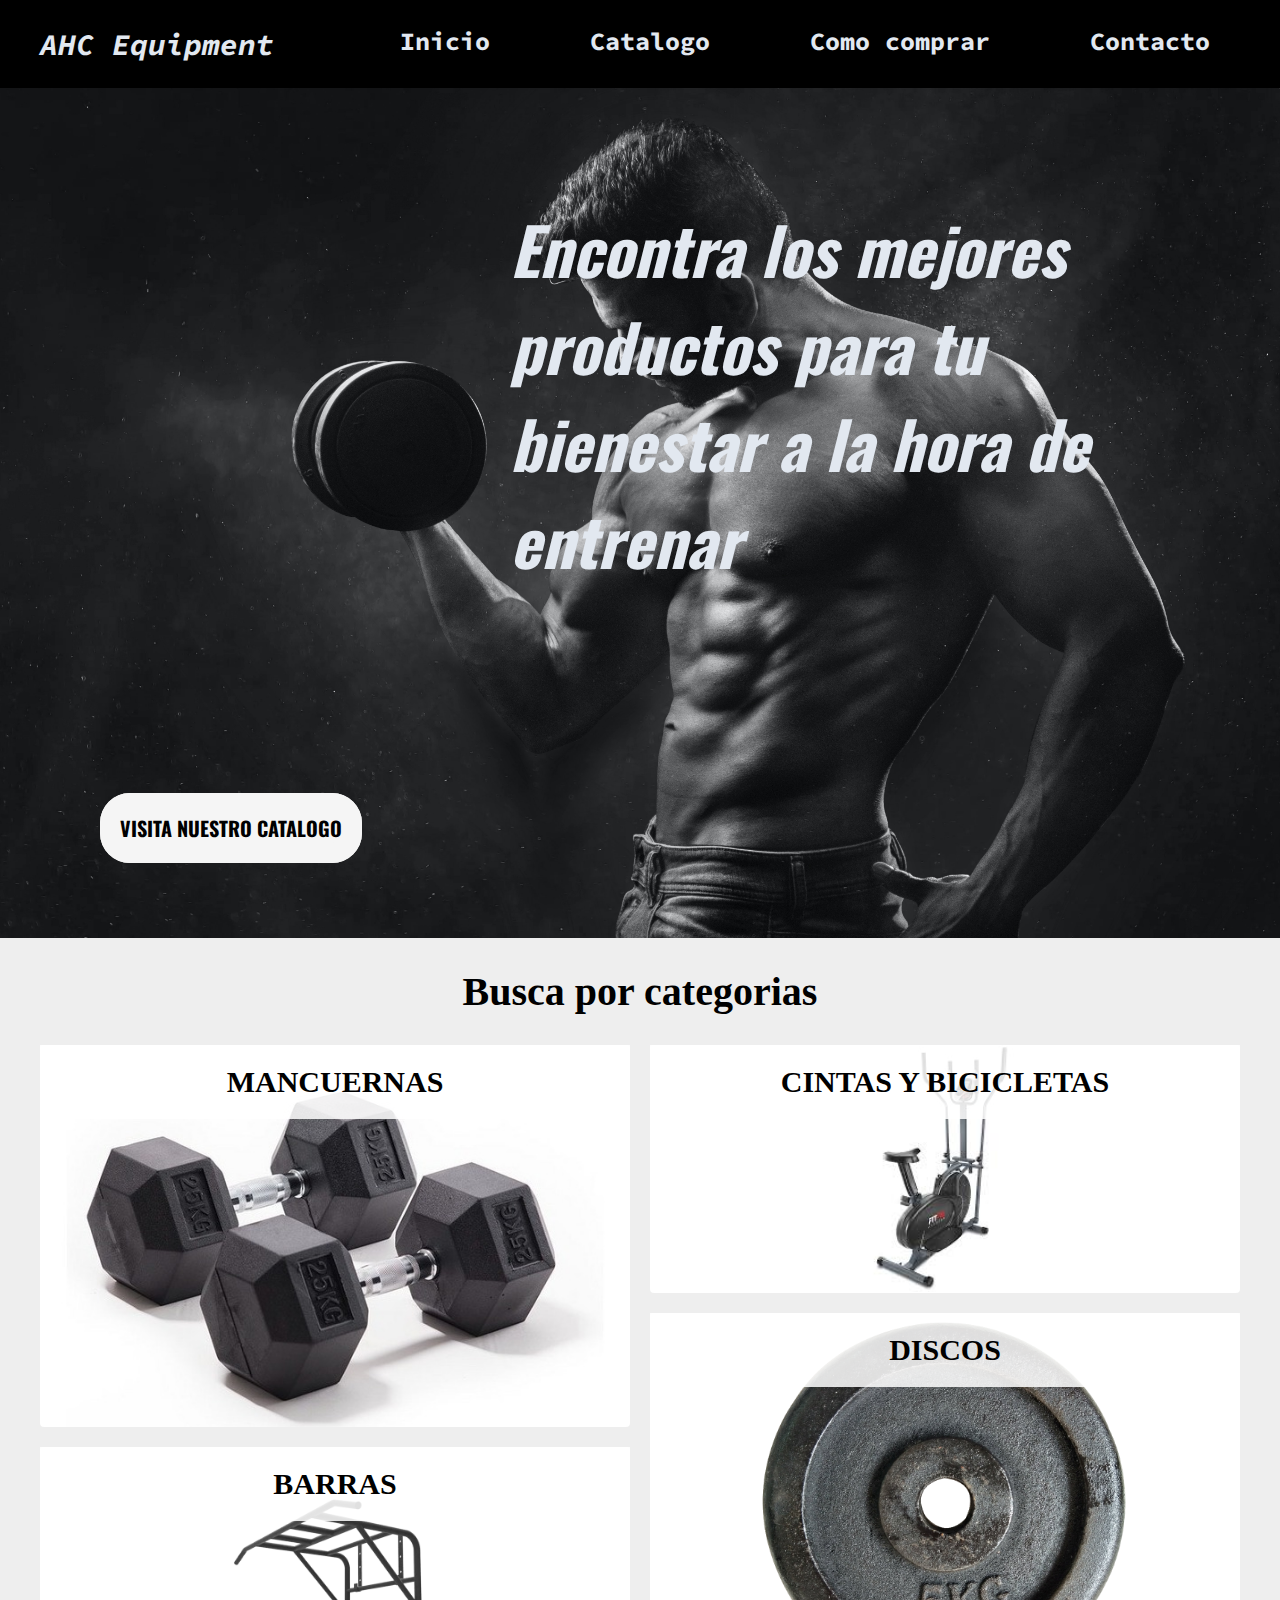
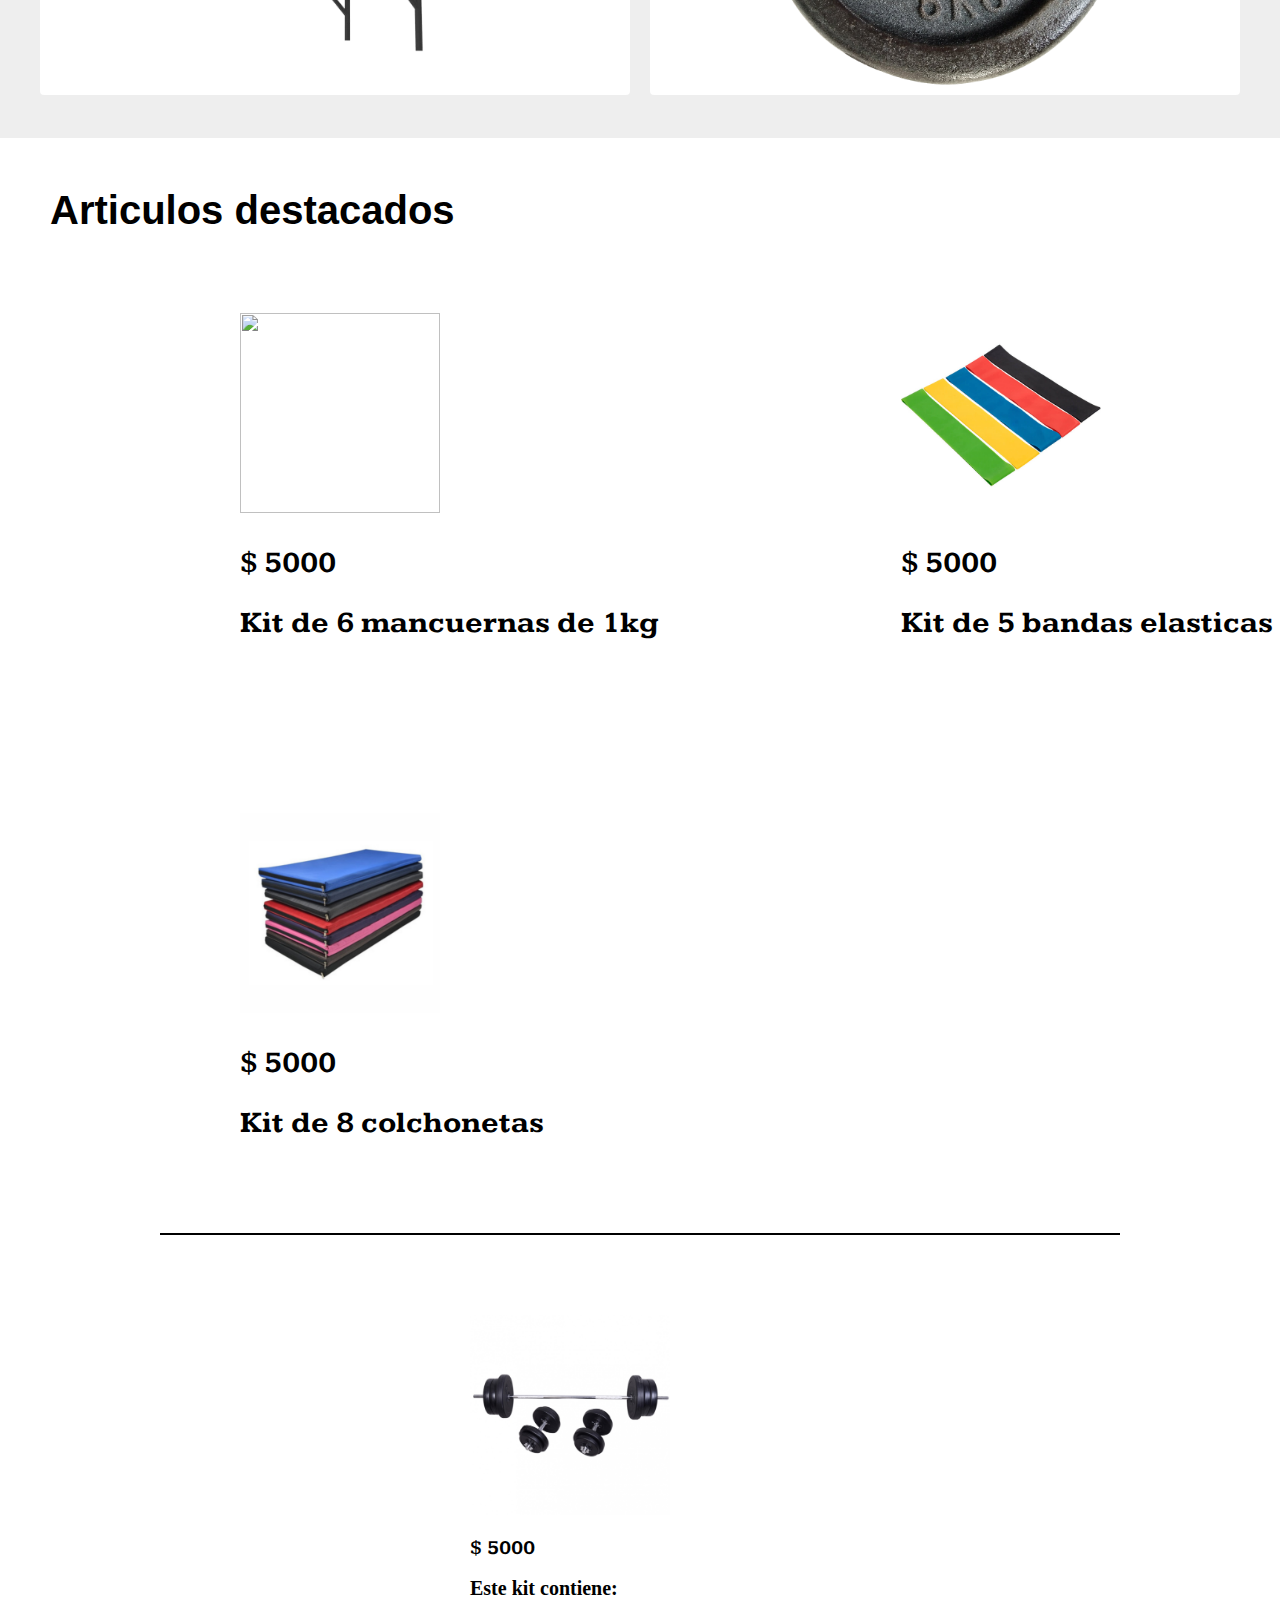
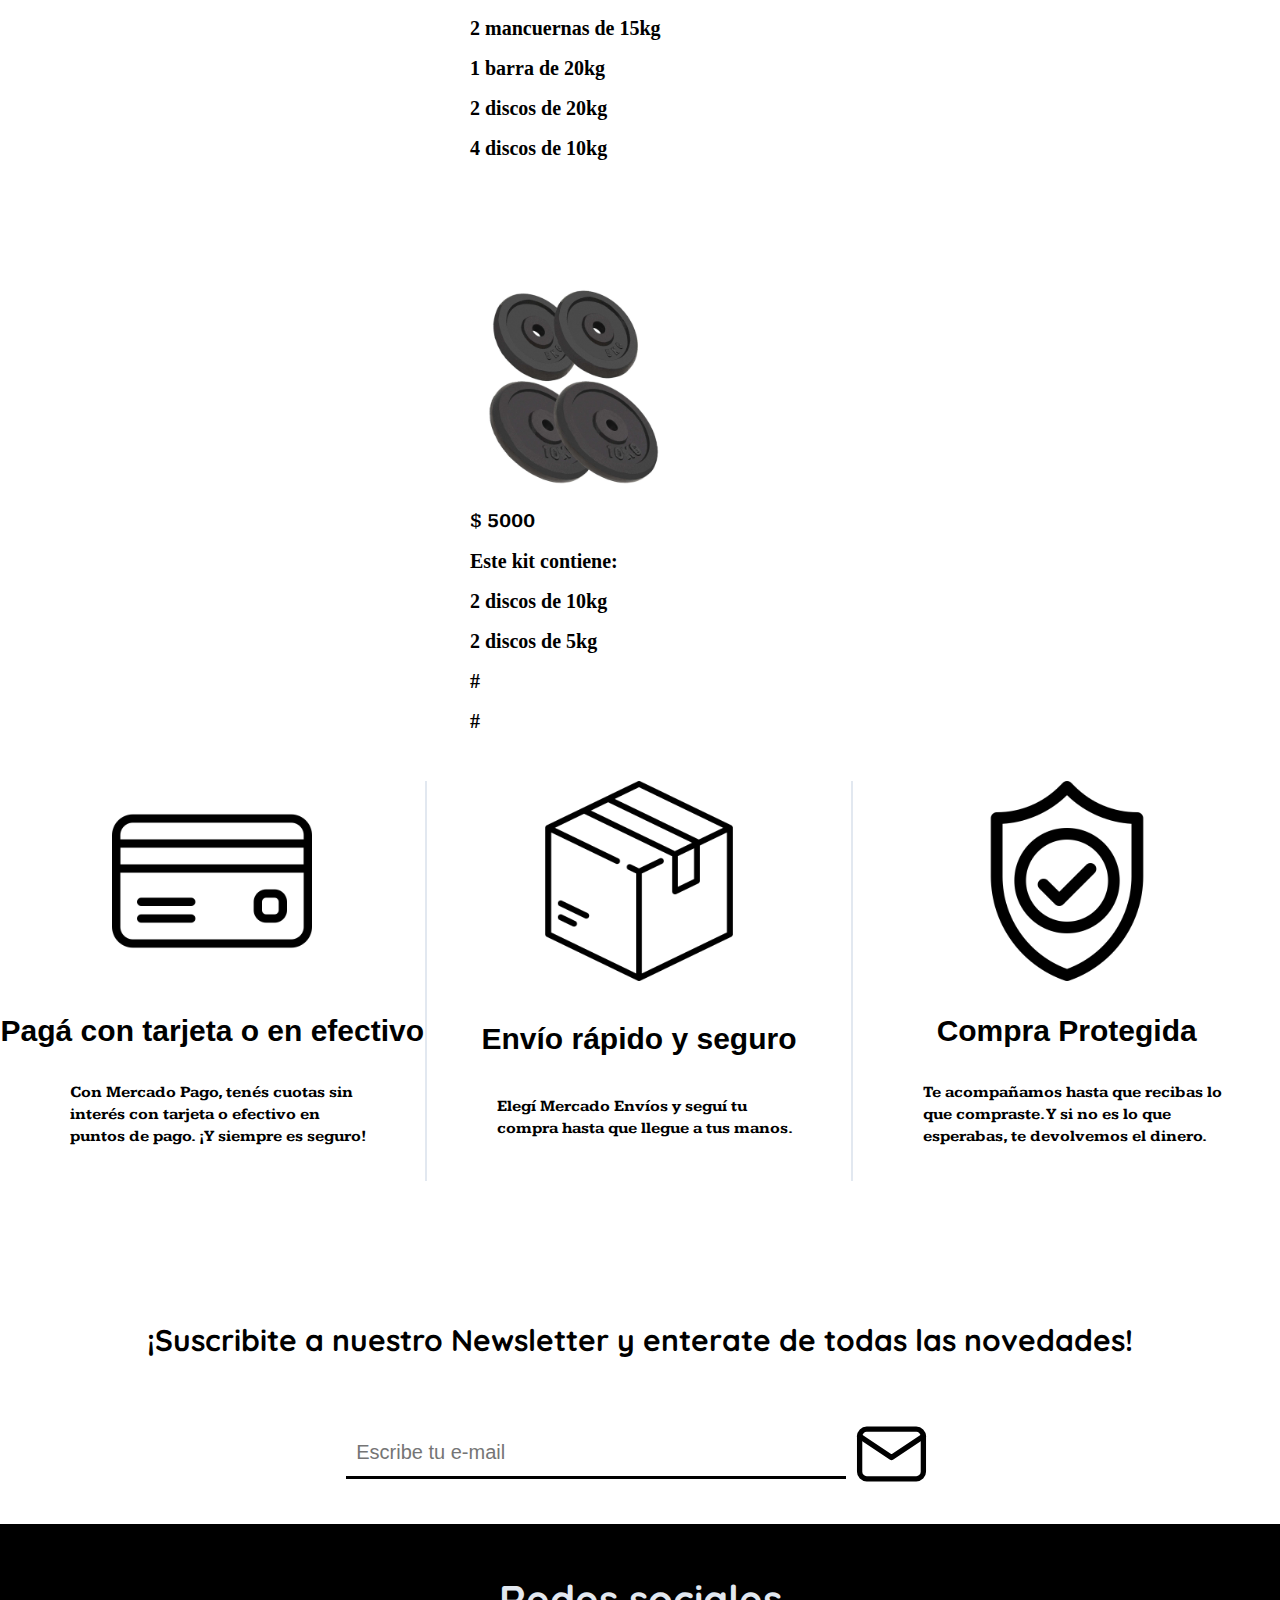
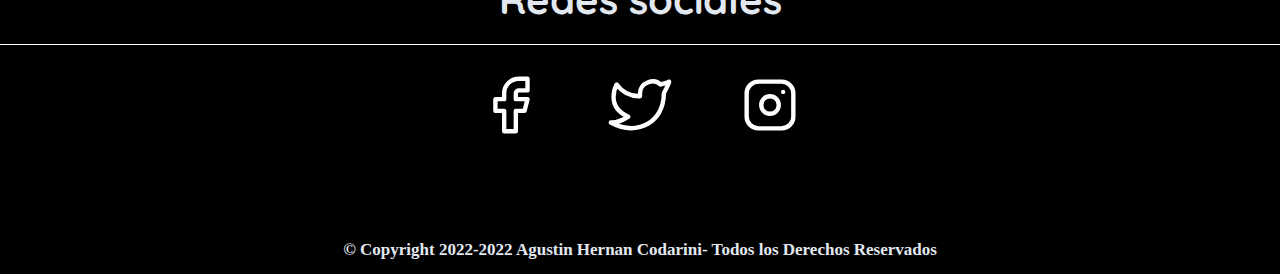
==== index.html @ 30589cee "Proyecto Principal Inicial" ====
<!DOCTYPE html>
<html lang="en">
<head>
    <meta charset="UTF-8" />
    <meta http-equiv="X-UA-Compatible" content="IE=edge" />
    <meta name="viewport" content="width=device-width, initial-scale=1.0" />
    <title>AHC Equipment</title>
    
    <link rel="stylesheet" href="./styles.css" />
    <link rel="preconnect" href="https://fonts.googleapis.com">
    <link rel="preconnect" href="https://fonts.gstatic.com" crossorigin>
    <link href="https://fonts.googleapis.com/css2?family=Amaranth:ital@1&family=Lora:ital@1&family=Oswald&display=swap" rel="stylesheet">
    
    <link rel="preconnect" href="https://fonts.googleapis.com">
    <link rel="preconnect" href="https://fonts.gstatic.com" crossorigin>
    <link href="https://fonts.googleapis.com/css2?family=Asap:ital@1&display=swap" rel="stylesheet">

    <link rel="preconnect" href="https://fonts.googleapis.com">
    <link rel="preconnect" href="https://fonts.gstatic.com" crossorigin>
    <link href="https://fonts.googleapis.com/css2?family=Kameron&display=swap" rel="stylesheet">

    <link rel="preconnect" href="https://fonts.googleapis.com">
    <link rel="preconnect" href="https://fonts.gstatic.com" crossorigin>
    <link href="https://fonts.googleapis.com/css2?family=Source+Code+Pro&display=swap" rel="stylesheet">

    <link rel="preconnect" href="https://fonts.googleapis.com">
    <link rel="preconnect" href="https://fonts.gstatic.com" crossorigin>
    <link href="https://fonts.googleapis.com/css2?family=Quicksand:wght@500;700&display=swap" rel="stylesheet">

</head>
<body>                                            
    <header class="header">
        <div class="header__content">
             <h3>
              <a href="./index.html" class="content__title">AHC Equipment</a>
             </h3>
             <nav>
             <ul class="content__navbar">
              <li><a href="./index.html">Inicio</a></li>
              <li><a href="./pages/catalogo.html">Catalogo</a></li>
              <li><a href="#comocomprar">Como comprar</a></li>
              <li><a href="./pages/contacto.html">Contacto</a></li>
              <svg xmlns="http://www.w3.org/2000/svg" class="icon icon-tabler icon-tabler-menu-2" width="44" height="44" viewBox="0 0 24 24" stroke-width="1.5" stroke="#ffffff" fill="none" stroke-linecap="round" stroke-linejoin="round">
                <path stroke="none" d="M0 0h24v24H0z" fill="none"/>
                <line x1="4" y1="6" x2="20" y2="6" />
                <line x1="4" y1="12" x2="20" y2="12" />
                <line x1="4" y1="18" x2="20" y2="18" />
              </svg>
            </ul> 
          </nav>
        </div>
    </header>

    <main>
        <section class="fondoimg" >
            <div class="content__fondoimg">
            <h1>Encontra los mejores productos para tu bienestar a la hora de entrenar</h1>
            
            <nav>
                <a class="button__1" href="./pages/catalogo.html">Visita nuestro catalogo</a>
            </nav>
            </div>
            
        </section>

        <section>
          <div class="escala">
           <h2>Busca por categorias</h2>
            <div class="content__escala">
                <div class="dumbell__escala">
                    <h3><a href="/pages/catalogo.html#mancuernas">Mancuernas</a></h3>
                </div>
                         
                <div class="barra__escala">
                    <h3><a href="/pages/catalogo.html#barras">Barras</a></h3>
                </div>

                <div class="cinta__escala">
                    <h3><a href="/pages/catalogo.html#bicicletas">Cintas y bicicletas</a></h3>
                </div>

                <div class="discos__escala">
                    <h3><a href="/pages/catalogo.html#discos">Discos</a></h3>
                </div>
            </div>
          </div>  
        </section>
        
        <section class="destacados">
            
            <h2>Articulos destacados</h2>

            <div class="destacados-1 primeras3">

            <img src="./images/packdescuento1.jpg" alt="" />
              
              <p>$ 5000</p>
              <p>Kit de 6 mancuernas de 1kg</p>

            </div>
            
            <div class="destacados-2 primeras3">

            <img src="./images/packdescuento2.jpg" alt="Pack de 5 bandas elasticas" />
              
              <p>$ 5000</p>
              <p>Kit de 5 bandas elasticas</p>

            </div>

            <div class="destacados-3 primeras3">

            <img src="./images/packdescuento3.png" alt="" />
              
              <p>$ 5000</p>
              <p>Kit de 8 colchonetas</p>
               
            </div>
              
            <hr />

            <div class="destacados-4 primeras2">

            <img src="./images/packdescuento4.jpg" alt="" />
              
              <p>$ 5000</p>
              <ul>
                  <li>Este kit contiene:</li>
                  <ul>
                      <li>2 mancuernas de 15kg</li>
                      <li>1 barra de 20kg</li>
                      <li>2 discos de 20kg</li>
                      <li>4 discos de 10kg</li>
                  </ul>
              </ul>

            </div>

            <div class="destacados-5 primeras2"> 

            <img src="./images/packdescuento5.jpg" alt="" />
                
                <p>$ 5000</p>
                <ul>
                    <li>Este kit contiene:</li>
                    <ul>
                        <li>2 discos de 10kg</li>
                        <li>2 discos de 5kg</li>
                        <li>#</li>
                        <li>#</li>
                    </ul>
                </ul>
            
            </div>
            
        <section id="comocomprar">
            <div class="container__compras">
                <div class="container__card container__borde">
                <img src="./images/Como comprartarjeta.png" alt="">
                <h2>Pagá con tarjeta o en efectivo</h2>
                <p>Con Mercado Pago, tenés cuotas sin interés con tarjeta o efectivo en puntos de pago. ¡Y siempre es seguro!</p>
                </div>
                
                <div class="container__card container__borde">
                <img src="./images/Cajacomocomprar.png" alt="">
                <h2>Envío rápido y seguro</h2>
                <p>Elegí Mercado Envíos y seguí tu compra hasta que llegue a tus manos.</p>
                </div>
                
                <div class="container__card">
                <img src="./images/Compraprotegidacomocomprar.png" alt="">
                <h2>Compra Protegida</h2>
                <p>Te acompañamos hasta que recibas lo que compraste. Y si no es lo que esperabas, te devolvemos el dinero.</p>
                </div>
            </div>
        </section>

        <div class="news">
            
            <h2>¡Suscribite a nuestro Newsletter y enterate de todas las novedades!</h2>            
            <input type="email" placeholder="Escribe tu e-mail" />
            <svg xmlns="http://www.w3.org/2000/svg" class="icon icon-tabler icon-tabler-mail" width="44" height="44" viewBox="0 0 24 24" stroke-width="1.5" stroke="#000000" fill="none" stroke-linecap="round" stroke-linejoin="round">
                <path stroke="none" d="M0 0h24v24H0z" fill="none"/>
                <rect x="3" y="5" width="18" height="14" rx="2" />
                <polyline points="3 7 12 13 21 7" />
            </svg>
        
        </div>

       </section>

       

        
</main>
    
    <footer class="footer">
         <div class="footer__content">
            <h2 class="footer__titulo">Redes sociales</h2>
         </div>    
            <!-- <hr /> -->
         <div class="footer__redes">
            <svg xmlns="http://www.w3.org/2000/svg" class="icon icon-tabler icon-tabler-brand-facebook redes__footer" width="44" height="44" viewBox="0 0 24 24" stroke-width="1.5" stroke="#ffffff" fill="none" stroke-linecap="round" stroke-linejoin="round">
                <path stroke="none" d="M0 0h24v24H0z" fill="none"/>
                <path d="M7 10v4h3v7h4v-7h3l1 -4h-4v-2a1 1 0 0 1 1 -1h3v-4h-3a5 5 0 0 0 -5 5v2h-3" />
            </svg>
            <svg xmlns="http://www.w3.org/2000/svg" class="icon icon-tabler icon-tabler-brand-twitter redes__footer" width="44" height="44" viewBox="0 0 24 24" stroke-width="1.5" stroke="#ffffff" fill="none" stroke-linecap="round" stroke-linejoin="round">
                <path stroke="none" d="M0 0h24v24H0z" fill="none"/>
                <path d="M22 4.01c-1 .49 -1.98 .689 -3 .99c-1.121 -1.265 -2.783 -1.335 -4.38 -.737s-2.643 2.06 -2.62 3.737v1c-3.245 .083 -6.135 -1.395 -8 -4c0 0 -4.182 7.433 4 11c-1.872 1.247 -3.739 2.088 -6 2c3.308 1.803 6.913 2.423 10.034 1.517c3.58 -1.04 6.522 -3.723 7.651 -7.742a13.84 13.84 0 0 0 .497 -3.753c-.002 -.249 1.51 -2.772 1.818 -4.013z" />
            </svg>
            <svg xmlns="http://www.w3.org/2000/svg" class="icon icon-tabler icon-tabler-brand-instagram redes__footer" width="44" height="44" viewBox="0 0 24 24" stroke-width="1.5" stroke="#ffffff" fill="none" stroke-linecap="round" stroke-linejoin="round">
                <path stroke="none" d="M0 0h24v24H0z" fill="none"/>
                <rect x="4" y="4" width="16" height="16" rx="4" />
                <circle cx="12" cy="12" r="3" />
                <line x1="16.5" y1="7.5" x2="16.5" y2="7.501" />
            </svg>
         </div>   
         <div class="footer__content">
            <p class="footer__copy">© Copyright 2022-2022 Agustin Hernan Codarini- Todos los Derechos Reservados</p>
         </div>
    </footer>

</body>
</html>
---- styles.css ----
html {
    font-size: 62.5%;
}

* {
    padding: 0;
    margin: 0;
    box-sizing: border-box;
}

a {
    text-decoration: none;
}

ul {
    list-style-type: none;
}

/* Header */

.header {
    background-color: black;
    color: #e2e8f0;
    padding: 2.5rem 2rem;
    
}
  
.header__content {
    display: flex;
    justify-content: space-between;
}
  
.content__title {
    color: #e2e8f0;
    margin: 20px;
    font-size: 3rem;
    font-family: 'Source Code Pro', monospace;
    font-style: italic;
}
  
.content__navbar {
    display: flex;
}
  
.content__navbar li {
    margin: 0 5rem;
    font-family: 'Source Code Pro', monospace;
}
  
.content__navbar li a {
    color: #e2e8f0;
    font-weight: bold;
    font-size: 2.5rem;
}

/* Main primera parte */

.fondoimg {
    height: 85rem;
}

.content__fondoimg {
    background-image: url("./images/dumbell.jpg");
  	height: 100%;
    max-width: 100%;
    background-size: cover;                      
    background-repeat: no-repeat;
    background-position: center;
}

.content__fondoimg h1 {
    font-family: 'Oswald', sans-serif;
    font-size: 6.5rem;
    color: #e2e8f0;
    position: absolute; 
    top: 20rem; 
    right: 7rem;
    max-width: 70rem;
    font-style: italic;

}

.button__1 {
    position: relative;
    left: 10rem;
    top: 72.5rem;
    border: 2rem solid whitesmoke;
    background-color: whitesmoke;
    color: black;
    text-decoration: none;
    text-transform: uppercase;
    font-family: 'Oswald', sans-serif;
    border-radius: 3rem;
    font-size: 2rem;
    font-weight: bold;
}

/* Escalas index */

.escala {
    height: 80rem;
    background-color: #eee;
}

.content__escala {
    height: 65rem;
    max-width: 120rem;
    margin: 0 auto;
    background-color: #eee;
    display: grid;
    grid-template-columns: repeat(4, 1fr);
    grid-template-rows: repeat(5, 1fr);
    grid-template-areas: "dumbell dumbell cinta cinta"
                         "dumbell dumbell cinta cinta" 
                         "dumbell dumbell discos discos"
                         "barra barra discos discos"
                         "barra barra discos discos";
    gap: 20px;   
    text-align: center;
}

.dumbell__escala {
    grid-area: dumbell;
    border-radius: 4px;
    background-color: green;
    background-image: url("./images/mancuernas\ 25kg.jpg");
    background-size: cover;
    background-repeat: no-repeat;
}

.barra__escala {
    grid-area: barra;
    border-radius: 4px;
    background-color: white;
    background-image: url("./images/Barra\ de\ dominadas.jpg");
    background-size: contain;
    background-position: center;
    background-repeat: no-repeat;
}

.cinta__escala {
    grid-area: cinta;
    border-radius: 4px;
    background-color: white;
    background-image: url("./images/Bicicleta\ eliptica\ 3.jfif");
    background-repeat: no-repeat;
    background-size: contain;
    background-position: center;

}

.discos__escala {
    grid-area: discos;
    border-radius: 4px;
    background-color: white;
    background-image: url("./images/discos\ de\ 5kg.png");
    background-position: center;
    background-size: contain;
    background-repeat: no-repeat;
}

.escala h2 {
    text-align: center;
    font-size: 4rem;
    padding: 3rem;
}

.content__escala h3 {
    font-size: 3rem;
    background-color: hsla(0,0%,100%,.85);
    padding: 2rem;
}
.content__escala a {
    color: #000;
    text-transform: uppercase;
}

/* Articulos destacados */

.destacados {
    background-color:  white;
    
}

.destacados h2 {
    text-align: left;
    font-family: 'Segoe UI', Tahoma, Geneva, Verdana, sans-serif;
    font-size: 4rem;
    padding: 5rem 0 0 5rem;
}

.primeras3 {
    display: inline-block;
    align-items: space-between;
    padding: 8rem 0 8rem 24rem;
    font-size: 3rem;
    line-height: 6rem;
    font-weight: bold;
}

.destacados hr {
    margin: 0 16rem;
    border: 0.1rem solid black;
}

.primeras2 {
    display: inline-block;
    align-items: space-between;
    padding: 8rem 0 4rem 47rem;
    font-size: 2rem;
    line-height: 4rem;
    font-weight: bold;

}

.destacados img {
    width: 20rem;
    height: 20rem;
}

.destacados p {
    font-family: 'Kameron', serif;
}

/* Como Comprar */

.container__compras {
    display: grid;
    grid-template-columns: repeat(3, 1fr);
    justify-content: center;
    margin: 0 auto;
    height: 40rem;
}

.container__card {
    display: grid;
    justify-items: center;
}

.container__card h2 {
    font-size: 3rem;
    padding: 0px;
}

.container__card p {
    font-size: 1.6rem;
    margin: 0 5rem 0 7rem;
    line-height: 2.2rem;
    font-weight: bold;
}

.container__borde {
    border-right: 2px solid #e2e8f0;
}

/* Newsletter */

.news {
    text-align: center;
    margin-bottom: 2.5rem;
}

.news h2 {
   text-align: center;
   font-size: 3rem;
   padding: 14rem 0 0 0;
   font-weight: bold;
   font-family: 'Quicksand', sans-serif;
}

.news input {
    height: 5rem;
    width: 50rem;
    margin: 2rem;
    border: 0 solid white;
    border-bottom: solid black;
    padding: 0 1rem;
    font-size: 2rem;
}

.news svg {
    position: relative;
    top: 4.5rem;
    right: 2rem;
    height: 10rem;
    width: 8.5rem;
}

/* Footer  */

.footer {
    background-color: black;
    height: 35rem;
}

.footer__titulo {
    color: #e2e8f0;
    text-align: center;
    font-size: 4rem;
    padding: 5rem 0 2rem 0;
    font-weight: bold;
    color: #e2e8f0;
    font-family: 'Quicksand', sans-serif;
    margin-bottom: 0.5rem;
    border-bottom: 0.1rem solid white;
}

.footer__redes {
    display: flex;
    justify-content: center;
}

.redes__footer {
    margin: 2rem 3rem 0 3rem;
    height: 7rem;
    width: 7rem;
}

.footer__copy {
    font-size: 1.7rem;
    padding: 10rem 0 0 0;
    font-weight: bold;
    color: #e2e8f0;
    text-align: center;
}

/* Contacto */

.fondomain {
    background-image: url("images/bar.jpg");
    background-repeat: no-repeat;
    background-color: black;
}

.fondomain h2 {
    padding: 5rem 0 0 3rem;
    color: #fff;
    font-size: 3rem;
    margin-bottom: 5rem;
    
}

.formulario__fondo {
    background-color: black;
    padding: 5rem 3rem;
}

.formulario {
    padding-top: 5rem;
    padding-bottom: 5rem;
    margin: 0 auto;
    width: 70rem;
}

.input__text {
    border-radius: 0.5rem;
    border: 1px solid black;
    padding: 2rem;
    margin-top: 1.5rem;
    width: 100%;
}

.button__2 {
    border: 2rem solid whitesmoke;
    background-color: whitesmoke;
    color: black;
    text-decoration: none;
    text-transform: uppercase;
    font-family: 'Oswald', sans-serif;
    border-radius: 3rem;
    font-size: 2rem;
    font-weight: bold;
    width: 100%;
    margin-top: 2rem;
}

/* Catalogo */

.catalogoback {
    background-color: rgba(0, 0, 0, 0.1);
}

.izqcat h2 {
    font-style: italic;
    line-height: 4rem;
}

.izqcat ul a {
    line-height: 4rem;
    color: black; 
}

.mediocat  {
    width: 100%;
    background-color: white;
    border-radius: 0.4rem;
}

.production-caja{
    display: flex;
    background-color: #eee;
    padding: 5%;
    font-size: 2rem;
}

.producto{
    display: flex;
    padding-top: 2rem;
    padding-bottom: 2rem;
    padding-right: 5rem;
    border-bottom: 0.1rem solid #eee;
}

.producto h2{
    color: #333;
    font-size: 2rem;
    font-weight: bolder;
    line-height: 1.3;
    margin-bottom: 1rem
}

.tipo-producto li{
    font-size: 1.5rem;
    font-weight: 400;
}


.precios li{
    font-size: 1.4rem;
    font-weight: 400;
}

.aside{
    margin-right: 2.5rem;
}

.centro {
    color: #333;
    font-size: 2.4rem;
    font-weight: 400;
    line-height: 1,25
}

.mediocat img {
    text-align: left;
    height: 20rem;
    width: 20rem;
    padding-left: 2rem;
}

.content__navbar svg {
    display: none;
}

@media (max-width: 768px) {
    
    /* Header */

    .content__navbar svg {
        display: block;
        padding-right: 2rem;
        height: 7rem;
        width: 7rem;
    }

    .content__navbar li a {
        display: none;
    }

    /* Main contenido */
    
    .content__fondoimg h1 {
        top: 15rem;
        max-width: 65rem;
        font-size: 5rem;
        left: 3rem;
    }

    .fondoimg {
        height: 50rem;
    }

    .button__1 {
        top: 40rem;
        left: 3rem;
    }

    /* Categorias */

    .content__escala {
        grid-template-columns: repeat(3, 1fr);
        padding-left: 2rem;
    }

    /* Destacados */

    .primeras3 {
        padding-top: 2.5rem;
    }
    
    .primeras2 {
        padding: 5rem;
        padding-left: 11rem;
    }

    /* News */

    .news h2 {
        font-size: 2.5rem;
    }
    
    /* Como comprar */

    .container__compras h2 {
        font-size: 2rem;
        padding-left: 2rem;
        margin: 2rem 0;
    }

    .container__compras p {
        font-size: 1.5rem;
    }
}
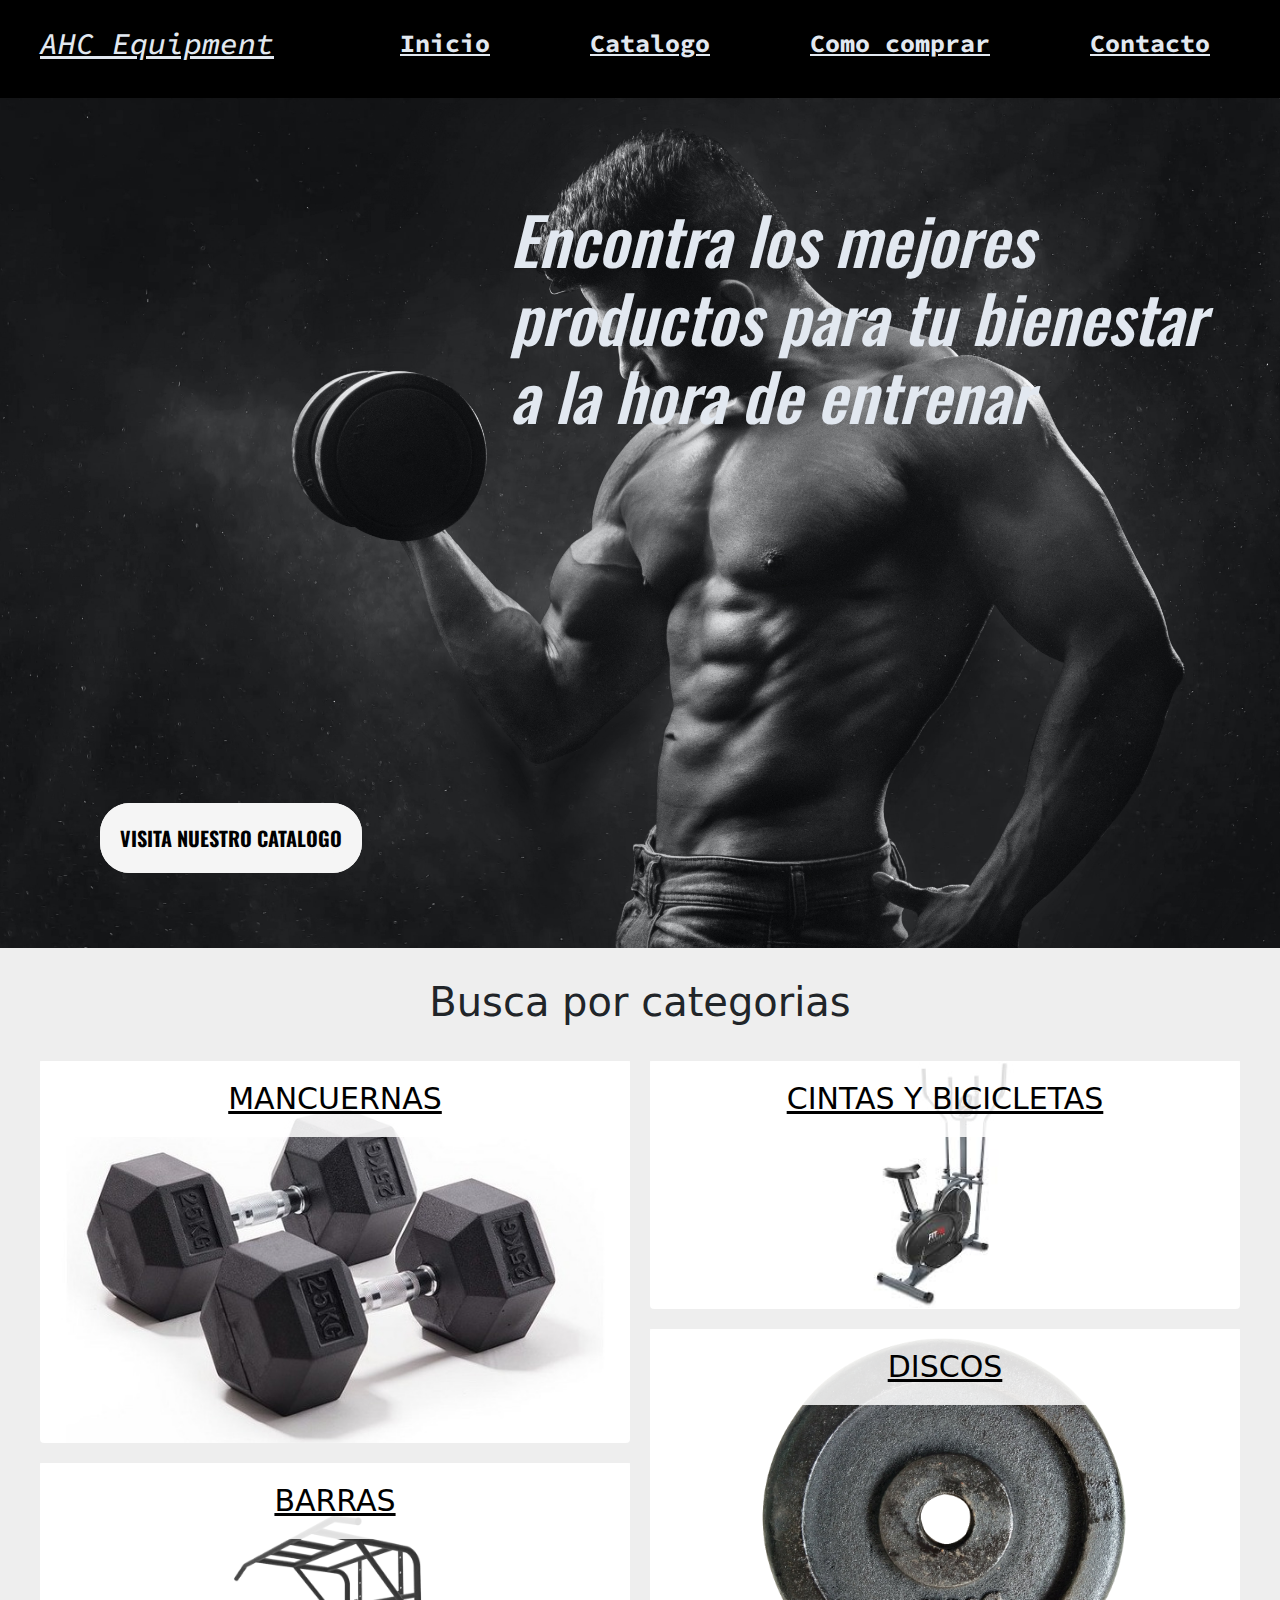
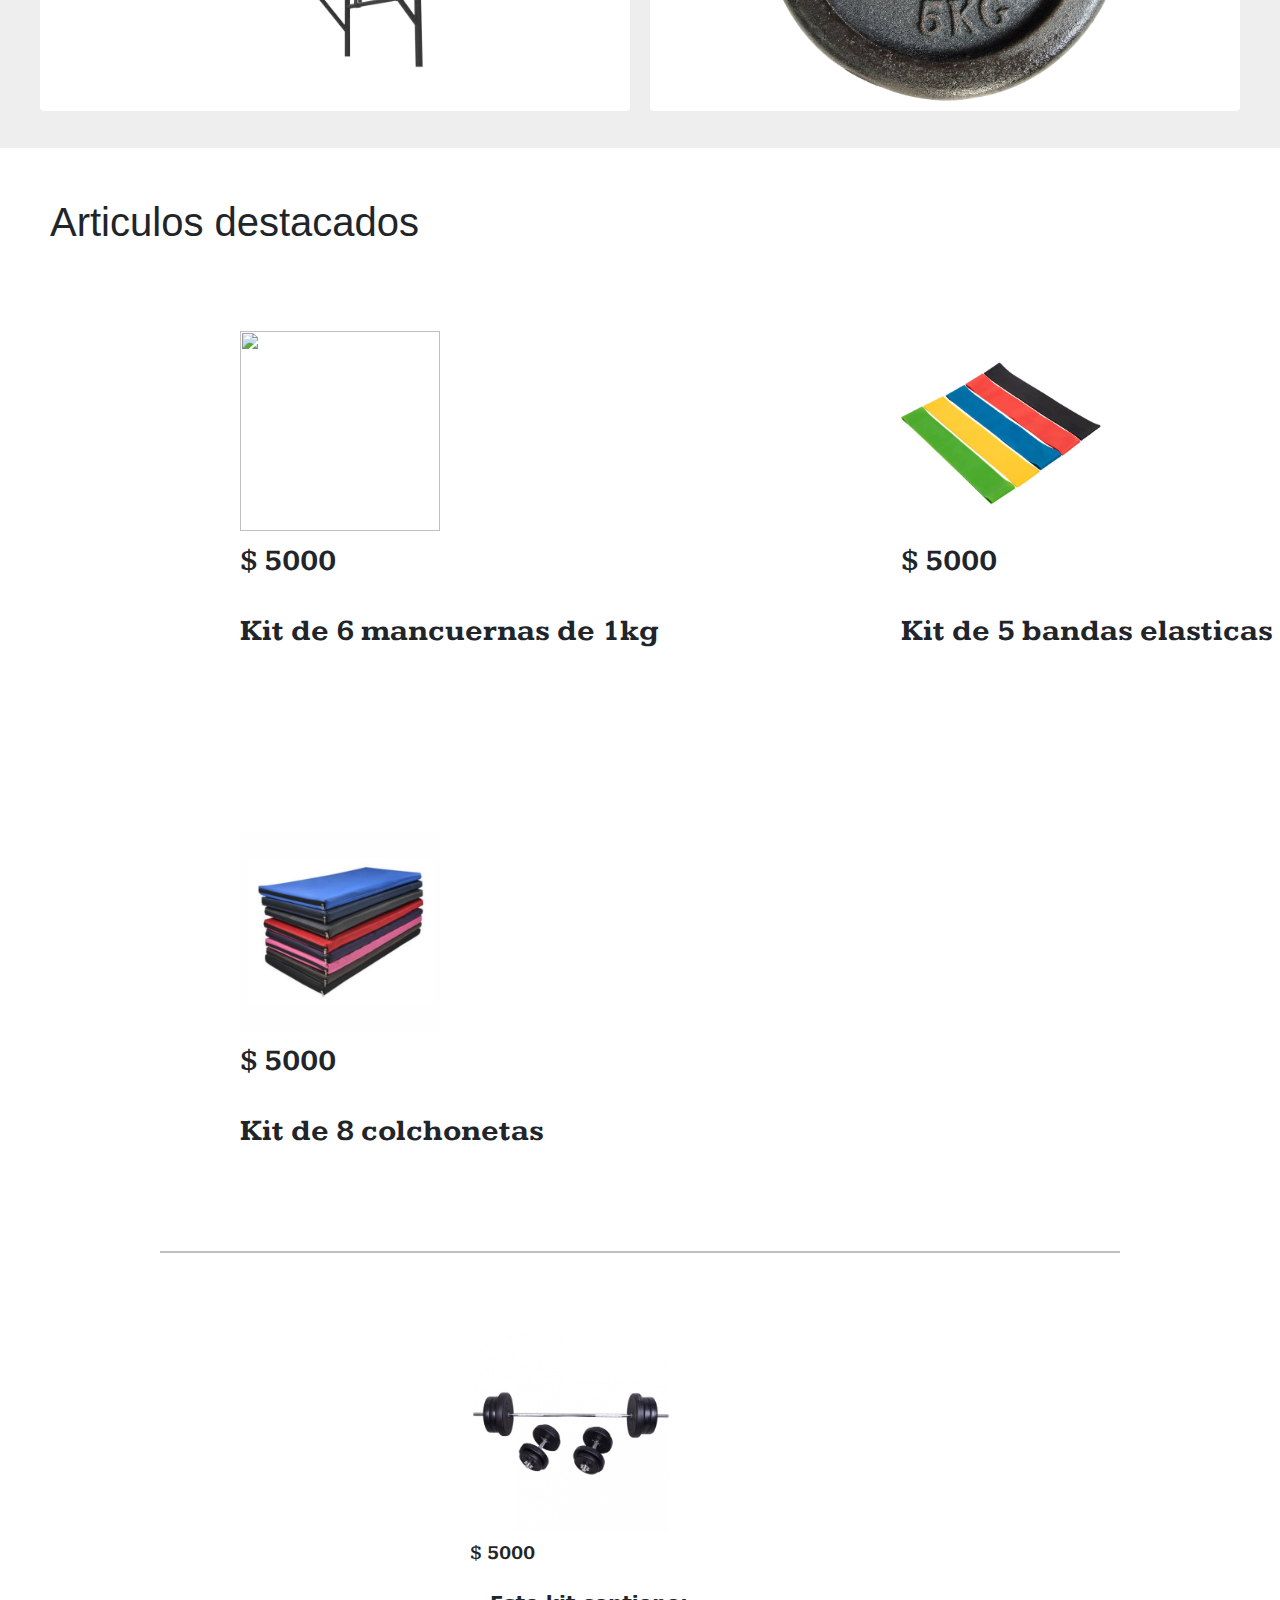
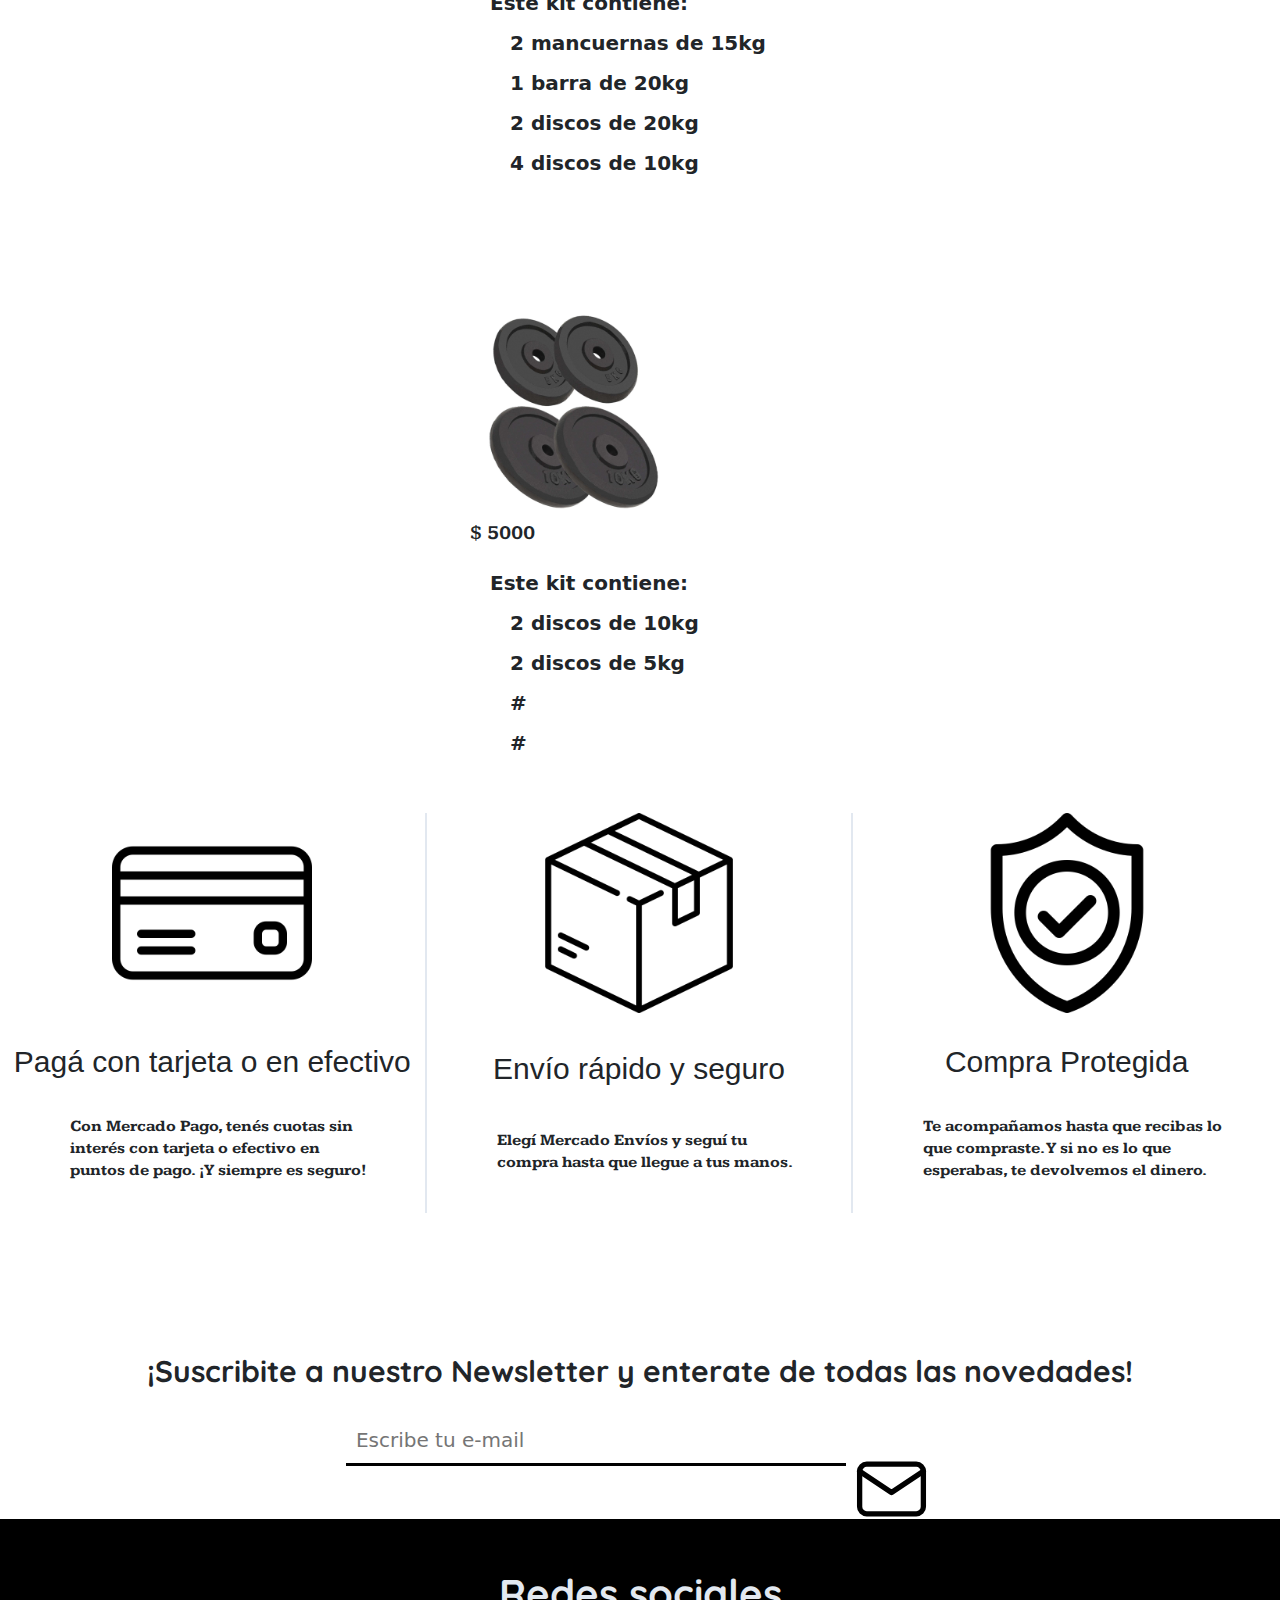
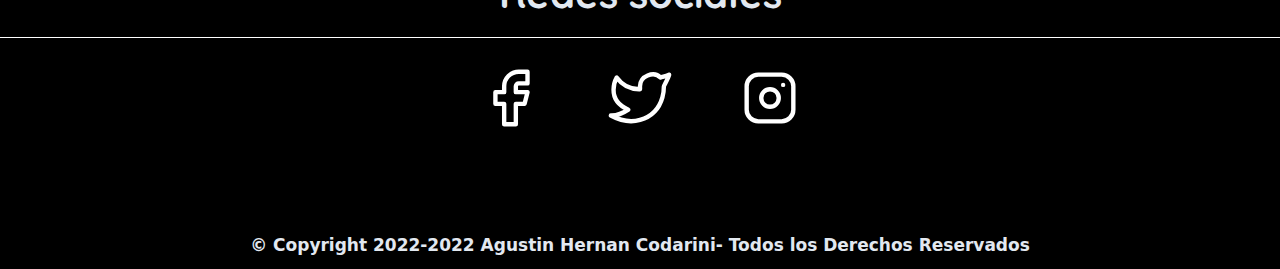
==== commit 2f936041: "Agregado de Bootstrap" ====
--- a/index.html
+++ b/index.html
@@ -5,8 +5,13 @@
     <meta http-equiv="X-UA-Compatible" content="IE=edge" />
     <meta name="viewport" content="width=device-width, initial-scale=1.0" />
     <title>AHC Equipment</title>
-    
     <link rel="stylesheet" href="./styles.css" />
+
+    <link href="https://cdn.jsdelivr.net/npm/bootstrap@5.2.0-beta1/dist/css/bootstrap.min.css" rel="stylesheet" >
+    <script src="https://cdn.jsdelivr.net/npm/bootstrap@5.2.0-beta1/dist/js/bootstrap.bundle.min.js"></script>
+    
+
+    
     <link rel="preconnect" href="https://fonts.googleapis.com">
     <link rel="preconnect" href="https://fonts.gstatic.com" crossorigin>
     <link href="https://fonts.googleapis.com/css2?family=Amaranth:ital@1&family=Lora:ital@1&family=Oswald&display=swap" rel="stylesheet">
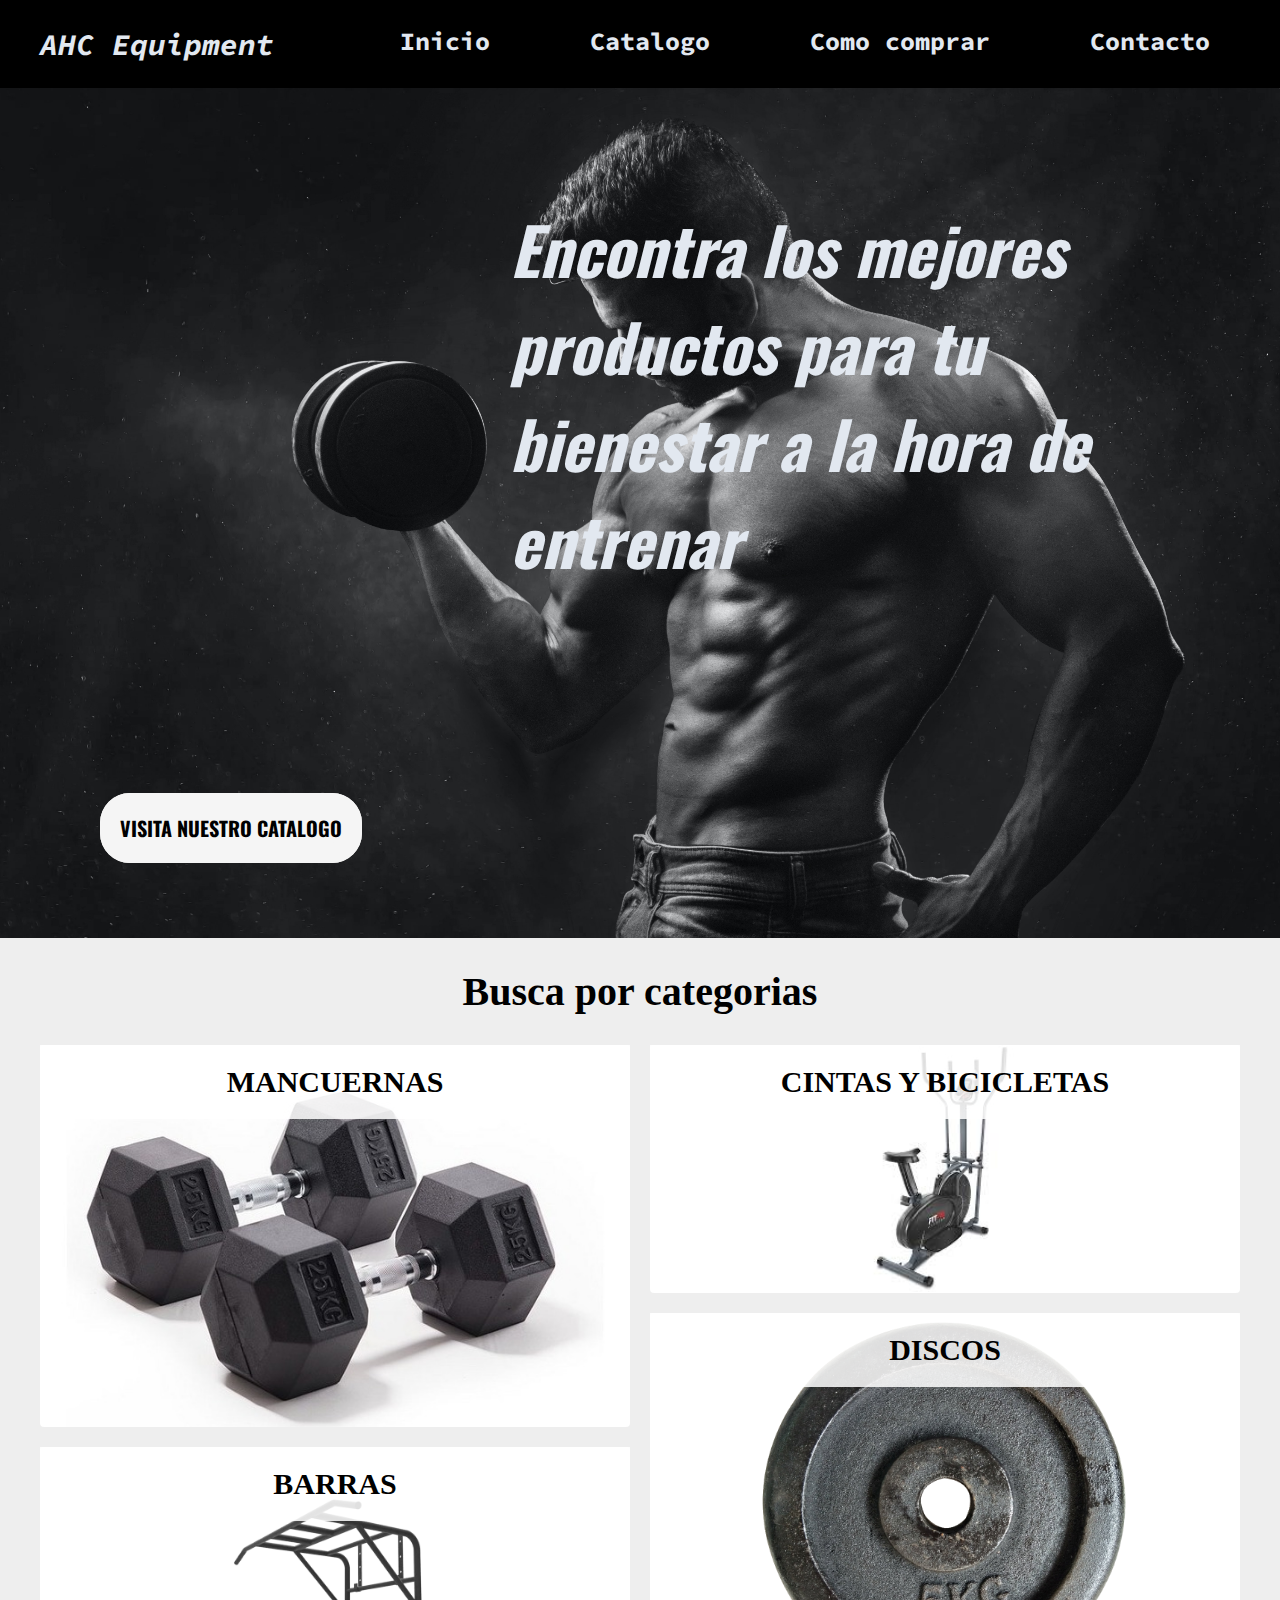
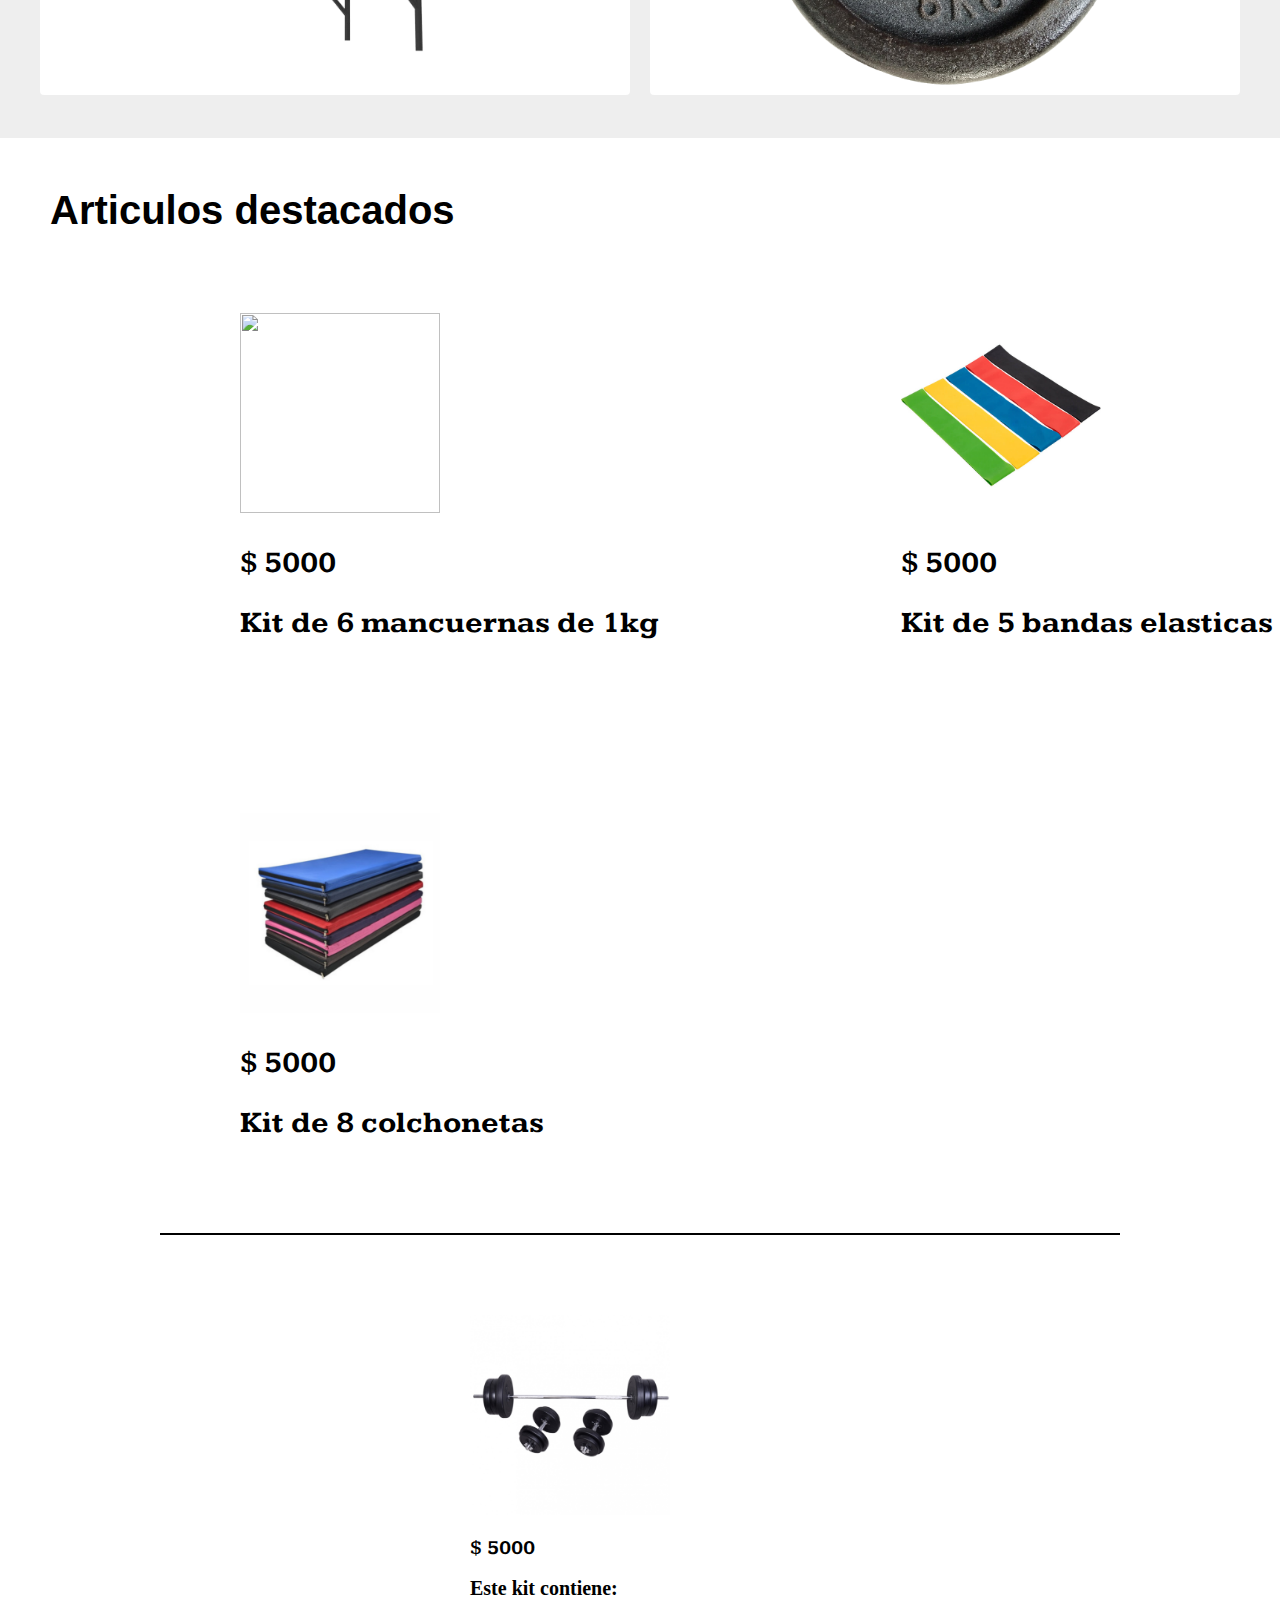
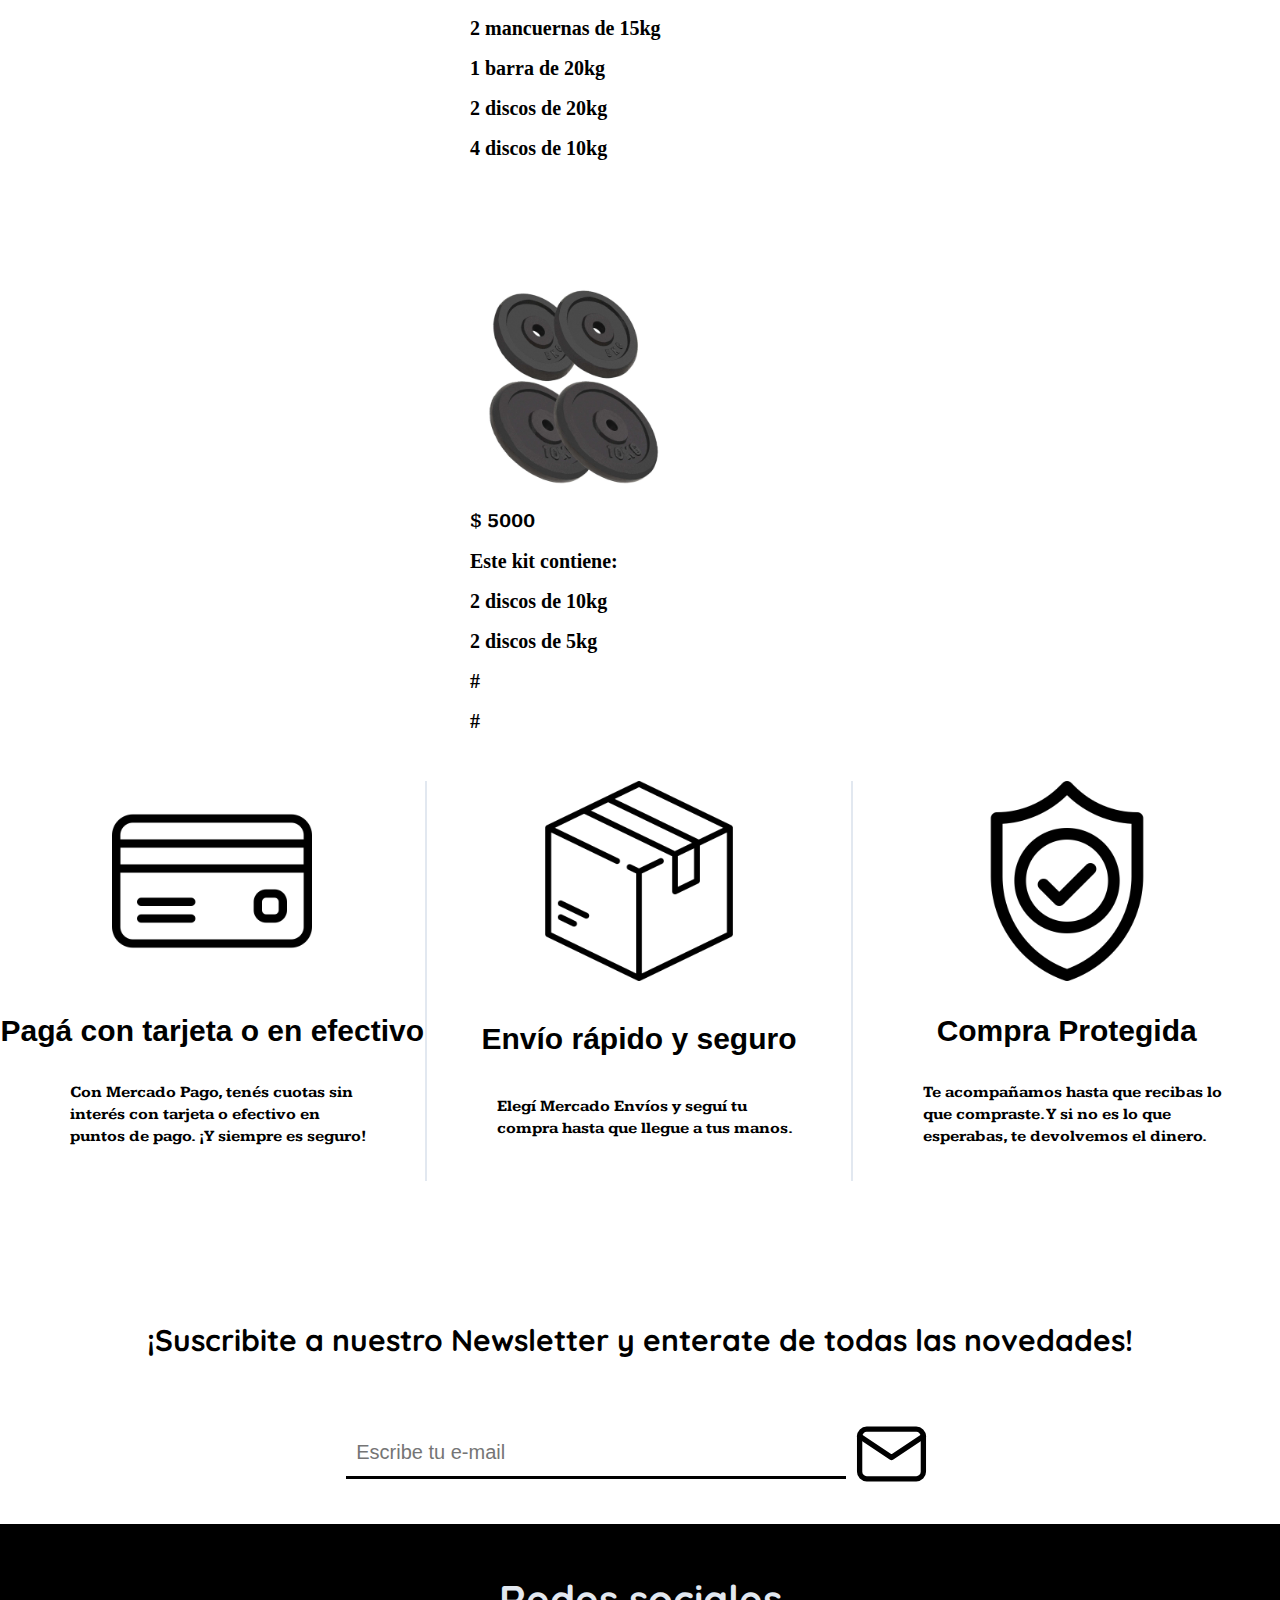
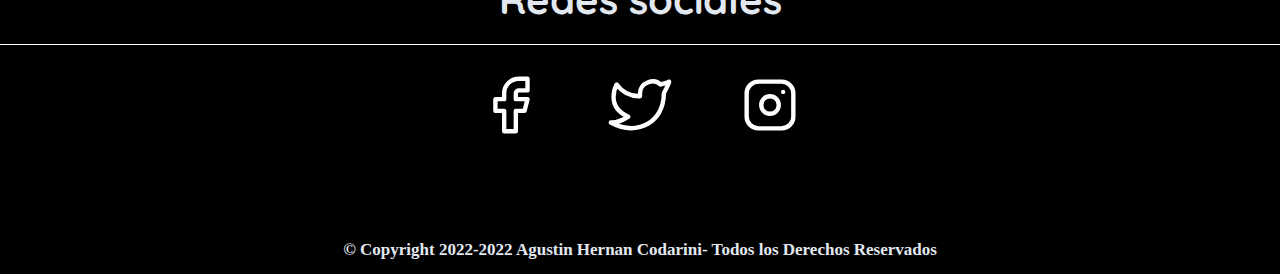
==== commit 119d93d6: "Agregado de animaciones a la navbar y al boton de Visita nuestro catalogo" ====
--- a/index.html
+++ b/index.html
@@ -7,10 +7,8 @@
     <title>AHC Equipment</title>
     <link rel="stylesheet" href="./styles.css" />
 
-    <link href="https://cdn.jsdelivr.net/npm/bootstrap@5.2.0-beta1/dist/css/bootstrap.min.css" rel="stylesheet" >
-    <script src="https://cdn.jsdelivr.net/npm/bootstrap@5.2.0-beta1/dist/js/bootstrap.bundle.min.js"></script>
-    
-
+    <!-- <link href="https://cdn.jsdelivr.net/npm/bootstrap@5.2.0-beta1/dist/css/bootstrap.min.css" rel="stylesheet" >
+    <script src="https://cdn.jsdelivr.net/npm/bootstrap@5.2.0-beta1/dist/js/bootstrap.bundle.min.js"></script> -->
     
     <link rel="preconnect" href="https://fonts.googleapis.com">
     <link rel="preconnect" href="https://fonts.gstatic.com" crossorigin>
--- a/styles.css
+++ b/styles.css
@@ -51,6 +51,15 @@
     color: #e2e8f0;
     font-weight: bold;
     font-size: 2.5rem;
+    background-image: linear-gradient(black, white);
+    background-position: 50% 100%;
+    background-repeat: no-repeat;
+    background-size: 0% 2px;
+    transition: background-size .3s;
+}
+
+.content__navbar li a:hover {
+    background-size: 100% 2px;
 }
 
 /* Main primera parte */
@@ -93,6 +102,12 @@
     border-radius: 3rem;
     font-size: 2rem;
     font-weight: bold;
+}
+
+.button__1:hover {
+    border: 2rem solid black;
+    background-color: black;
+    color: white;
 }
 
 /* Escalas index */
